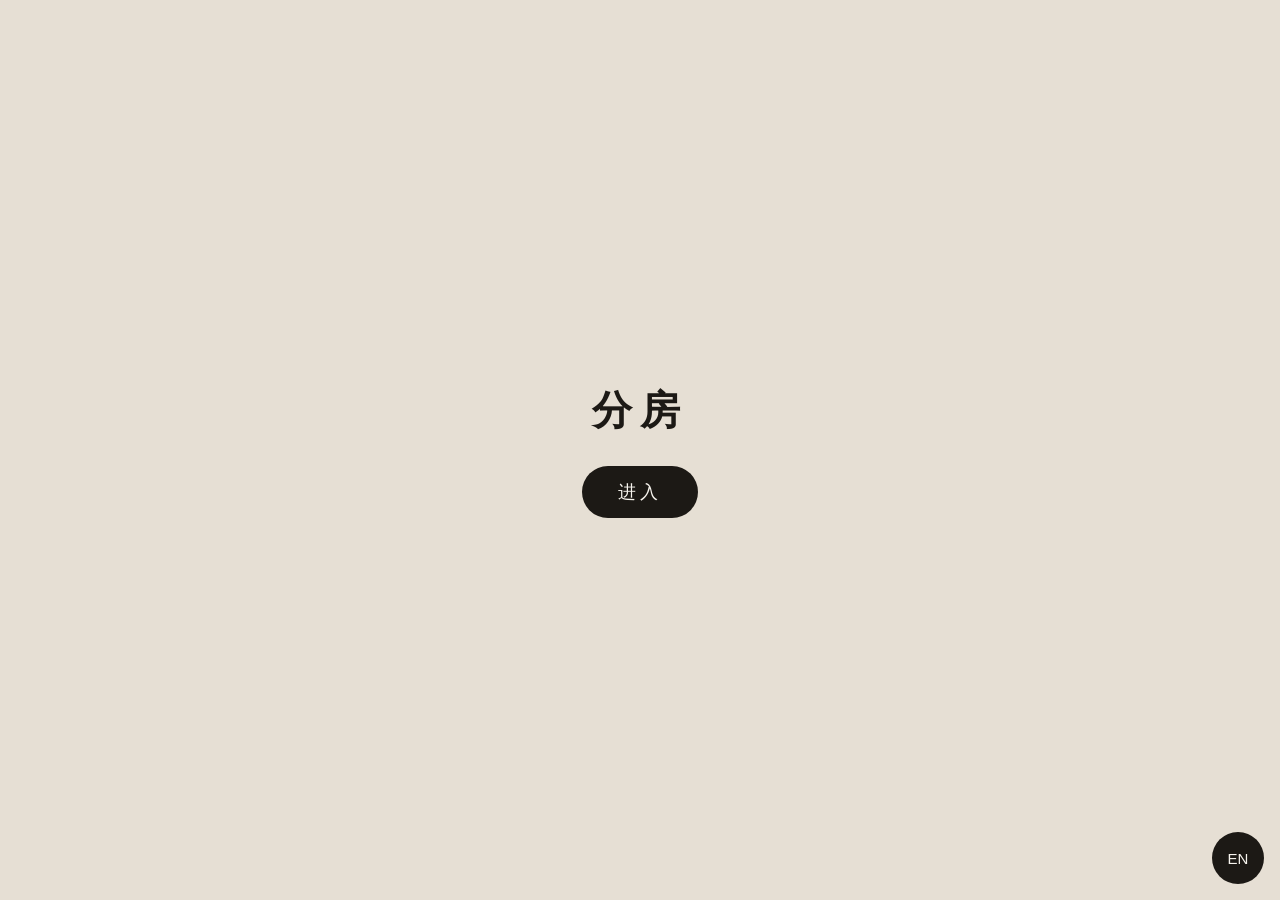
==== public/index.html @ 70771108 "Add the roommate room game so it can run on its own server." ====
<!DOCTYPE html>
<html lang="zh">
<head>
<meta charset="UTF-8">
<meta name="viewport" content="width=device-width, initial-scale=1.0">
<title>分房</title>
<link rel="stylesheet" href="index.css">
</head>
<body>
<main>
  <h1 id="title">分房</h1>
  <button id="startBtn" type="button">进入</button>
</main>
<button id="langBtn" type="button"></button>
<script src="lang.js"></script>
<script src="socket.io/socket.io.js"></script>
<script src="index.js"></script>
</body>
</html>
---- public/index.css ----
body {
    margin: 0;
    min-height: 100vh;
    display: grid;
    place-items: center;
    background: #e6dfd4;
    color: #1c1915;
    font-family: "Segoe UI", "PingFang SC", "Microsoft YaHei", sans-serif;
}

main {
    text-align: center;
}

h1 {
    margin: 0 0 28px;
    font-size: 40px;
    font-weight: 650;
    letter-spacing: 0.2em;
}

button {
    border: none;
    background: #1c1915;
    color: #f7f4ee;
    font: inherit;
    font-size: 18px;
    letter-spacing: 0.24em;
    padding: 14px 36px;
    border-radius: 999px;
    cursor: pointer;
}

button:active {
    transform: scale(0.97);
}

body.en h1,
body.en #startBtn {
    letter-spacing: 0.08em;
}

#langBtn {
    position: fixed;
    right: 16px;
    bottom: 16px;
    width: 52px;
    height: 52px;
    padding: 0;
    border-radius: 50%;
    letter-spacing: 0;
    font-size: 15px;
}
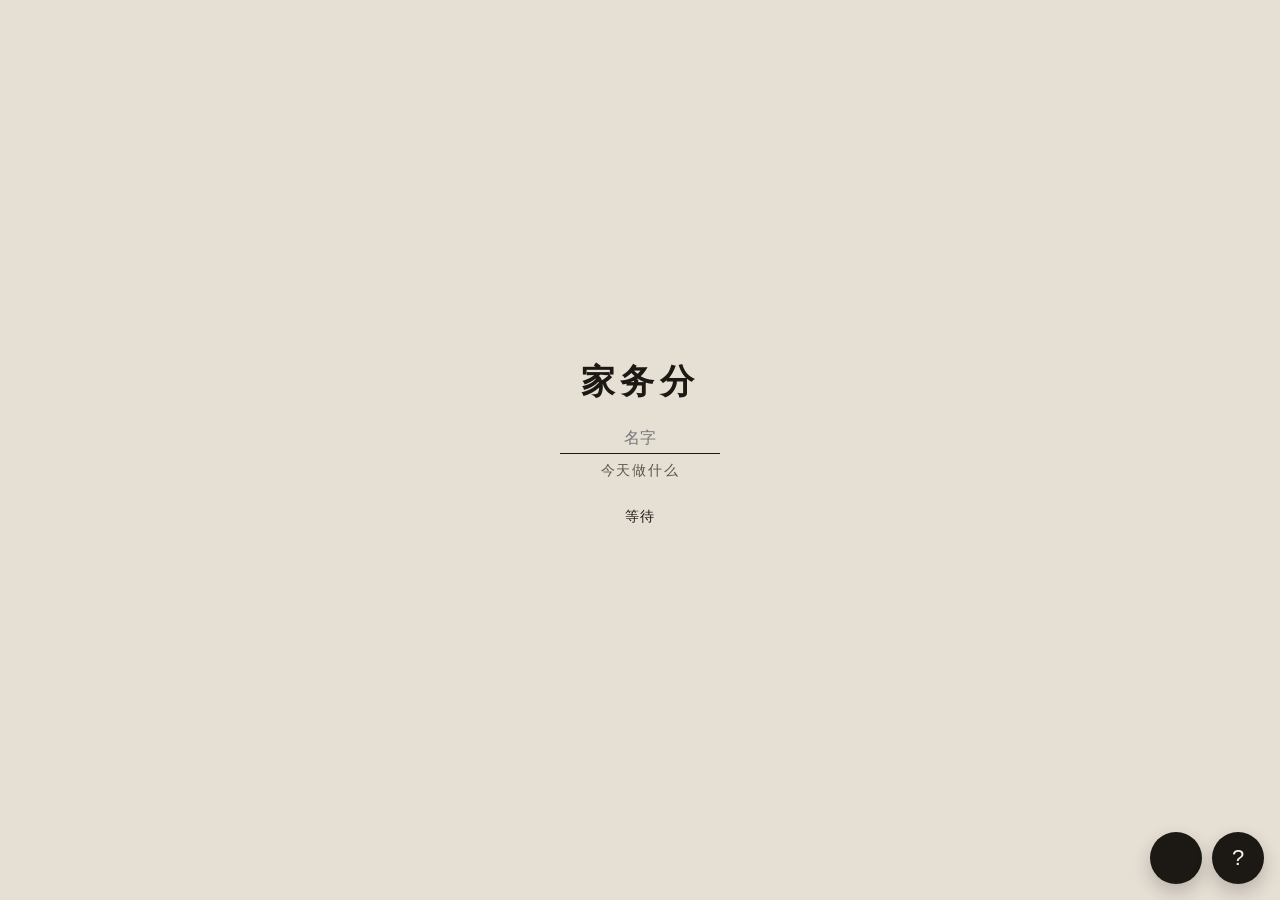
==== commit a54c5f8d: "Redesign as chore todo app: homepage shows todo list, conflict enters game. Co-authored-by: Cursor <" ====
--- a/public/index.html
+++ b/public/index.html
@@ -3,15 +3,38 @@
 <head>
 <meta charset="UTF-8">
 <meta name="viewport" content="width=device-width, initial-scale=1.0">
-<title>分房</title>
+<title>家务分</title>
 <link rel="stylesheet" href="index.css">
 </head>
 <body>
 <main>
-  <h1 id="title">分房</h1>
-  <button id="startBtn" type="button">进入</button>
+  <h1 id="title">家务分</h1>
+  <input id="nameInput" maxlength="8" placeholder="名字" autocomplete="off">
+  <p id="subtitle">今天做什么</p>
+  <div id="todoList"></div>
+  <p id="status">等待</p>
 </main>
 <button id="langBtn" type="button"></button>
+<button id="rulesBtn" type="button" aria-label="规则">?</button>
+
+<div id="rulesSheet" hidden>
+  <div class="sheet" role="dialog" aria-labelledby="rulesTitle">
+    <button id="rulesClose" type="button" aria-label="关闭">×</button>
+    <h2 id="rulesTitle">规则</h2>
+    <ul>
+      <li data-key="r1"></li>
+      <li data-key="r2"></li>
+      <li data-key="r3"></li>
+      <li data-key="r4"></li>
+      <li data-key="r5"></li>
+      <li data-key="r6"></li>
+      <li data-key="r7"></li>
+      <li data-key="r8"></li>
+      <li data-key="r9"></li>
+    </ul>
+  </div>
+</div>
+
 <script src="lang.js"></script>
 <script src="socket.io/socket.io.js"></script>
 <script src="index.js"></script>
--- a/public/index.css
+++ b/public/index.css
@@ -9,45 +9,172 @@
 }
 
 main {
+    width: min(420px, 100%);
+    padding: 16px;
     text-align: center;
 }
 
 h1 {
-    margin: 0 0 28px;
-    font-size: 40px;
+    margin: 0 0 18px;
+    font-size: 34px;
     font-weight: 650;
-    letter-spacing: 0.2em;
+    letter-spacing: 0.16em;
 }
 
-button {
+#nameInput {
+    width: 160px;
     border: none;
+    border-bottom: 1.5px solid #1c1915;
+    background: transparent;
+    color: inherit;
+    font: inherit;
+    font-size: 16px;
+    padding: 6px 0;
+    text-align: center;
+    outline: none;
+    margin-bottom: 8px;
+}
+
+#subtitle {
+    margin: 0 0 14px;
+    font-size: 14px;
+    letter-spacing: 0.12em;
+    color: #5c554c;
+}
+
+#todoList {
+    display: grid;
+    grid-template-columns: 1fr 1fr 1fr;
+    gap: 10px;
+    margin-bottom: 14px;
+}
+
+.choreItem {
+    border-radius: 14px;
+    border: 1.5px solid #1c1915;
+    background: #fbf8f3;
+    min-height: 96px;
+    display: flex;
+    flex-direction: column;
+    align-items: center;
+    justify-content: center;
+    gap: 4px;
+    padding: 8px;
+    cursor: pointer;
+    transition: 0.15s;
+}
+
+.choreItem:active { transform: scale(0.96); }
+
+.choreItem .ico { font-size: 32px; }
+.choreItem .lbl { font-size: 13px; letter-spacing: 0.06em; }
+.choreItem .owner {
+    font-size: 12px;
+    color: #2f6f4e;
+    font-weight: 600;
+}
+
+.choreItem.taken {
+    background: #234536;
+    color: #f7f4ee;
+    border-color: #234536;
+    cursor: default;
+}
+
+.choreItem.taken .owner { color: #f7f4ee; }
+
+.choreItem.selected {
     background: #1c1915;
     color: #f7f4ee;
-    font: inherit;
-    font-size: 18px;
-    letter-spacing: 0.24em;
-    padding: 14px 36px;
-    border-radius: 999px;
+}
+
+.choreItem.disabled {
+    opacity: 0.45;
+    cursor: not-allowed;
+}
+
+#status {
+    min-height: 1.4em;
+    font-size: 14px;
+    letter-spacing: 0.1em;
+}
+
+#langBtn,
+#rulesBtn {
+    position: fixed;
+    bottom: 16px;
+    z-index: 40;
+    width: 52px;
+    height: 52px;
+    border: none;
+    border-radius: 50%;
+    background: #1c1915;
+    color: #f7f4ee;
+    box-shadow: 0 8px 18px rgba(28, 25, 21, 0.22);
     cursor: pointer;
 }
 
-button:active {
-    transform: scale(0.97);
+#langBtn {
+    right: 78px;
+    font-size: 15px;
+    letter-spacing: 0;
 }
 
-body.en h1,
-body.en #startBtn {
-    letter-spacing: 0.08em;
+#rulesBtn {
+    right: 16px;
+    font-size: 22px;
 }
 
-#langBtn {
+#rulesSheet {
     position: fixed;
-    right: 16px;
-    bottom: 16px;
-    width: 52px;
-    height: 52px;
-    padding: 0;
+    inset: 0;
+    z-index: 50;
+    display: flex;
+    align-items: flex-end;
+    justify-content: center;
+    background: rgba(28, 25, 21, 0.42);
+}
+
+.sheet {
+    position: relative;
+    width: min(440px, 100%);
+    max-height: 78vh;
+    overflow: auto;
+    background: #f7f4ee;
+    border-radius: 18px 18px 0 0;
+    padding: 22px 22px 32px;
+    text-align: left;
+}
+
+.sheet h2 {
+    margin: 0 0 8px;
+    font-size: 18px;
+    letter-spacing: 0.12em;
+}
+
+.sheet ul {
+    margin: 0;
+    padding-left: 1.15em;
+}
+
+.sheet li {
+    margin: 8px 0;
+    line-height: 1.5;
+}
+
+#rulesClose {
+    position: absolute;
+    top: 12px;
+    right: 12px;
+    width: 36px;
+    height: 36px;
+    border: none;
     border-radius: 50%;
-    letter-spacing: 0;
-    font-size: 15px;
+    background: transparent;
+    color: inherit;
+    font-size: 26px;
+    line-height: 1;
+    cursor: pointer;
 }
+
+[hidden] { display: none !important; }
